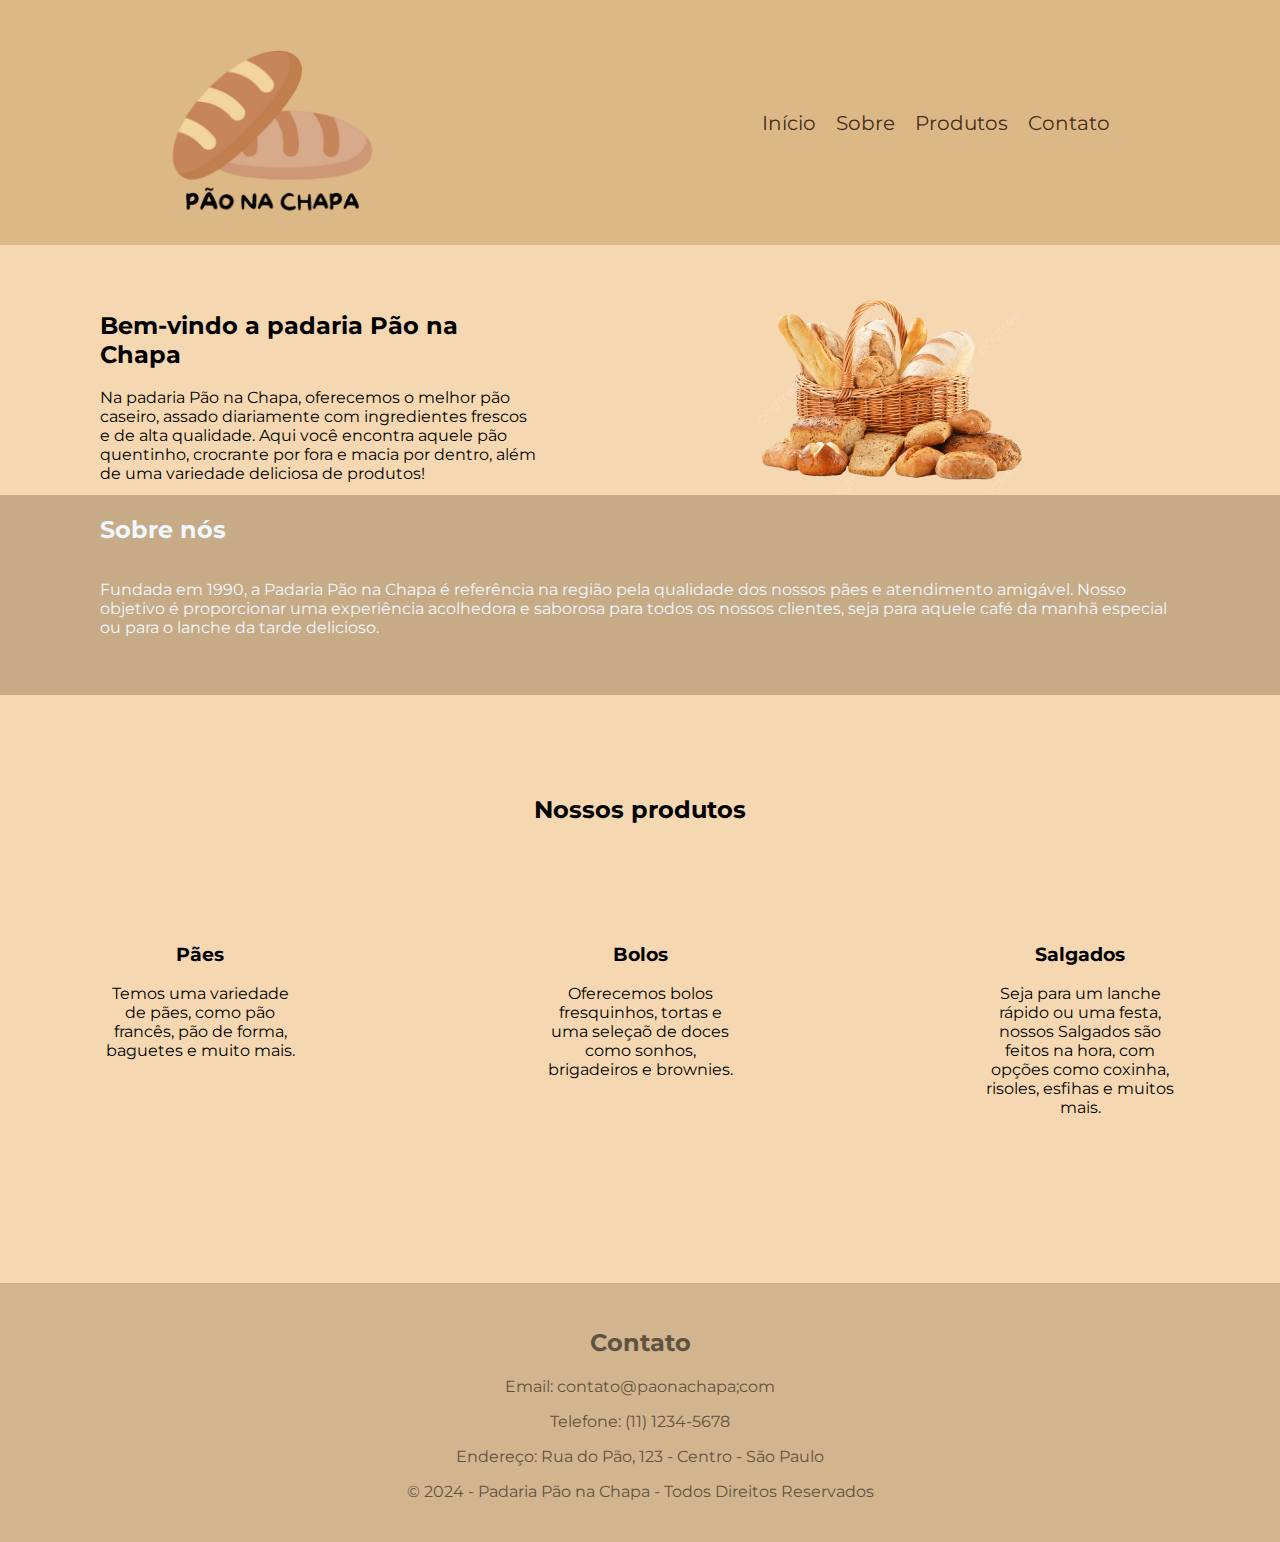
==== Index.html @ 84493790 "Add files via upload" ====
<!DOCTYPE html>
<html lang="pt-BR">

<head>
    <meta charset="UTF-8">
    <meta name="viewport" content="width=device-width, initial-scale=1.0">
    <title>Pão na Chapa</title>
    <link rel="stylesheet" href="style.css">
    <link rel="shortcut icon" href="img/logo.png" type="image/x-icon">
    <link rel="preconnect" href="https://fonts.googleapis.com">
<link rel="preconnect" href="https://fonts.gstatic.com" crossorigin>
<link href="https://fonts.googleapis.com/css2?family=Montserrat:ital,wght@0,100..900;1,100..900&display=swap" rel="stylesheet">
</head>

<body>
    <header>
        <img class="logo-header" src="img/logo.png" alt="Pão, Pão na Chapa, Logo, Logo Padaria" />
        <nav Class="menu">
            <ul>
                <li>
                    <a href="#introducao">Início</a>
                </li>

                <li>
                    <a href="#sobre-nos">Sobre</a>
                </li>

                <li>
                    <a href="#produtos">Produtos</a>
                </li>

                <li>
                    <a href="#contato">Contato</a>
                </li>
            </ul>
        </nav>

    </header>

    <main>

        <section id="introducao">
            <div>
                <h2>Bem-vindo a padaria Pão na Chapa</h2>
                <p>
                    Na padaria Pão na Chapa, oferecemos o melhor pão caseiro, assado
                    diariamente com ingredientes frescos e de alta qualidade. Aqui
                    você encontra aquele pão quentinho, crocrante por fora e macia por dentro,
                    além de uma variedade deliciosa de produtos!
                </p>
            </div>
            <div>
                <img width="300px" src="./img/pao.png"
                    alt="pão, cesta de pães, pão francês, pão integral, pão de forma">
            </div>

        </section>

        <section id="sobre-nos">
            <h2>Sobre nós</h2>

            <p>
                Fundada em 1990, a Padaria Pão na Chapa é referência na região pela qualidade
                dos nossos pães e atendimento amigável.
                Nosso objetivo é proporcionar uma experiência acolhedora e saborosa
                para todos os nossos clientes,
                seja para aquele café da manhã especial ou para o lanche da tarde delicioso.
            </p>

        </section>
        <section id="produtos">
            <h2>Nossos produtos</h2>

            <div class="conteudo-produtos">
                <div class="produto">

                    <h3>Pães</h3>
                    <p>Temos uma variedade de pães,
                        como pão francês, pão de forma, baguetes e muito mais.
                    </p>

                </div>

                <div class="produto">

                    <h3>Bolos</h3>
                    <p>Oferecemos bolos fresquinhos, tortas e uma seleçaõ de doces como sonhos,
                        brigadeiros e brownies.
                    </p>

                </div>

                <div class="produto">

                    <h3>Salgados</h3>
                    <p>Seja para um lanche rápido ou uma festa, nossos Salgados
                        são feitos na hora, com opções como coxinha, risoles, esfihas
                        e muitos mais.
                    </p>

                </div>


            </div>

        </section>
    </main>
    <footer>
        <section id="contato">
            <h2>Contato</h2>
            <p>Email: contato@paonachapa;com</p>
            <p>Telefone: (11) 1234-5678</p>
            <p>Endereço: Rua do Pão, 123 - Centro - São Paulo</p>
        </section>
        <p class="direitos autorais">&copy; 2024 - Padaria Pão na Chapa - Todos Direitos Reservados</p>
    </footer>


</body>

</html>
---- style.css ----
html{
    scroll-behavior: smooth;
    font-family: "Montserrat", sans-serif;
}

body {
    margin: 0;
    background-color: hsl(34, 77%, 83%);
}

header {
    background-color: hsla(34, 55%, 68%, 0.884);
    display: flex;
    padding-left: 150px;
    padding-right: 150px;
    align-items: center;
    justify-content: space-between;
}

footer {
    background-color: hsla(33, 37%, 65%, 0.767);
    color: rgb(95, 83, 64);
    margin: 0;
    text-align: center;
    padding-top: 25px;
    padding-bottom: 25px;
}

footer p{
}

.logo-header {
    width: 25%;
}

.menu ul {
    display: flex;
    list-style-type: none;
}

.menu li a {
    color: rgb(68, 45, 26);
    text-decoration: none;
    margin-right: 20px;
    font-size: 20px;
}

#introducao {
    display: flex;
    height: 250px;
    align-items: center;
}

#introducao div {
    width: 50%;
    padding-right: 100px;
    padding-left: 100px;
    margin-top: 50px;
}

#sobre-nos {
    padding-left: 100px;
    padding-right: 100px;
    background-color: rgb(199, 171, 134);
    height: 200px;
    display: flex;
    flex-direction: column;
    color: aliceblue;
}

#produtos {
    padding-left: 100px;
    padding-right: 100px;
}

#produtos h2 {
    margin-top: 100px;
    margin-bottom: 100px;
    text-align: center;
}

.conteudo-produtos {
    display: flex;
    justify-content: space-between;
    margin-bottom: 150px;
}

.produto {
    width: 200px;
    text-align: center;
}

.direitos-autorais{
}
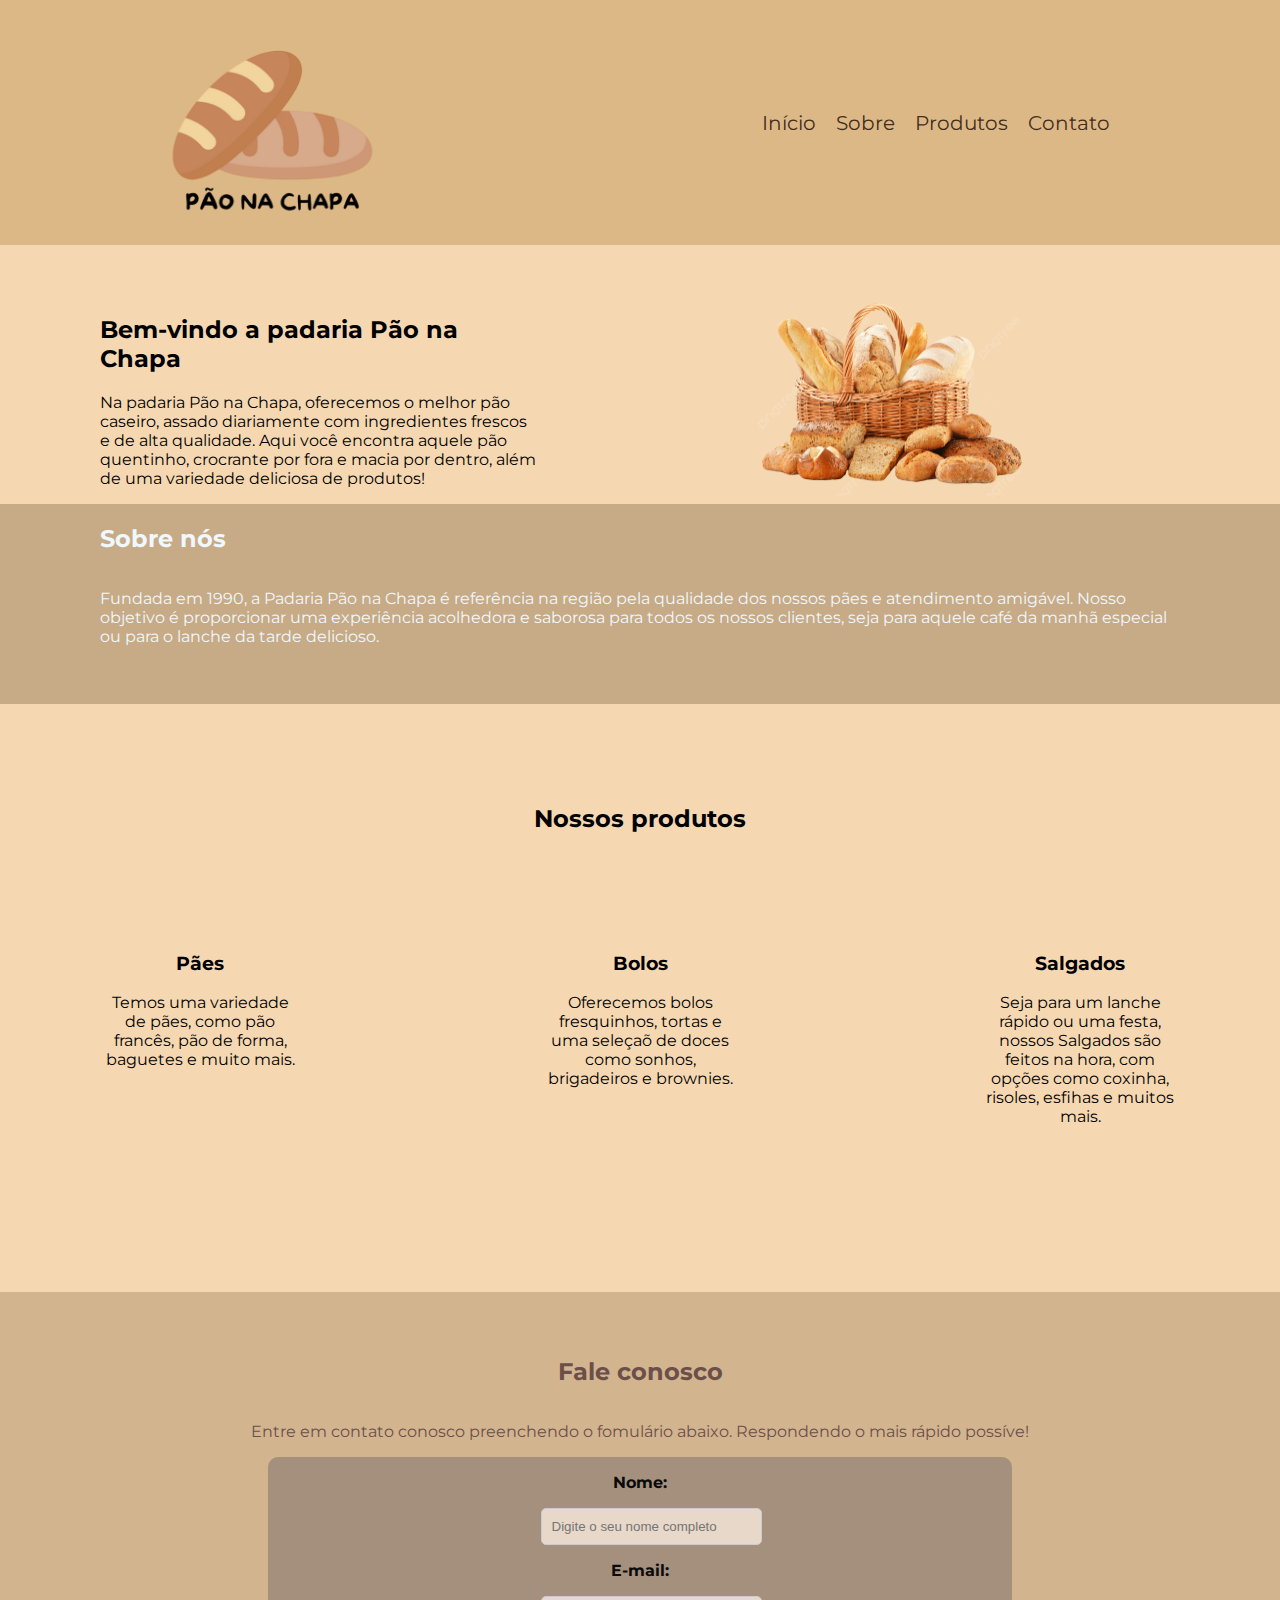
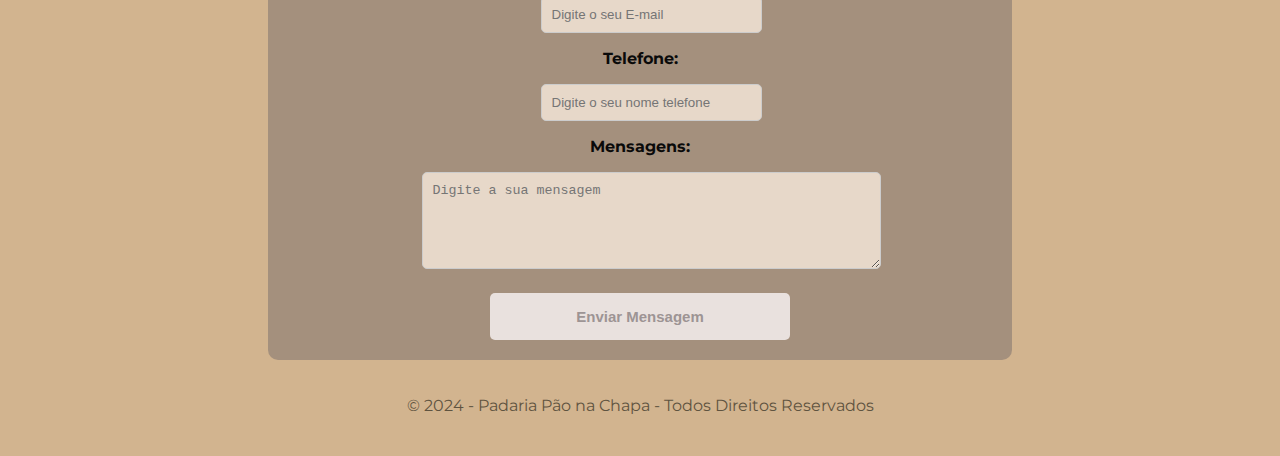
==== commit 48c52ee7: "Add files via upload" ====
--- a/Index.html
+++ b/Index.html
@@ -107,14 +107,78 @@
     </main>
     <footer>
         <section id="contato">
-            <h2>Contato</h2>
-            <p>Email: contato@paonachapa;com</p>
-            <p>Telefone: (11) 1234-5678</p>
-            <p>Endereço: Rua do Pão, 123 - Centro - São Paulo</p>
+           <h2>Fale conosco</h2>
+           <p>Entre em contato conosco preenchendo o fomulário abaixo. 
+            Respondendo o mais rápido possíve!
+           </p>
+           <form id="form-contato">
+            <div class="grupo">
+                <p>Nome:</p>
+                <input
+                id="nome"
+                type="text"
+                placeholder="Digite o seu nome completo"
+                required
+                />
+            </div>
+
+            <div class="grupo">
+                <p>E-mail:</p>
+                <input
+                id="E-mail"
+                type="E-mail"
+                placeholder="Digite o seu E-mail"
+                required
+                />
+            </div>
+
+            <div class="grupo">
+                <p>Telefone:</p>
+                <input
+                id="telefone"
+                type="tel"
+                placeholder="Digite o seu nome telefone"
+                required
+                />
+            </div>
+
+            <div class="grupo">
+                <p>Mensagens: </p>
+                <textarea
+                id="mensagem"
+                placeholder= "Digite a sua mensagem"
+                rows="5"
+                cols="50"
+                required></textarea>
+            </div>
+
+            <button type="submit">Enviar Mensagem</button>
+
+           </form>
         </section>
         <p class="direitos autorais">&copy; 2024 - Padaria Pão na Chapa - Todos Direitos Reservados</p>
     </footer>
 
+<script>
+    const form = document.getElementById("form-contato");
+
+    form.addEventListener('submit', function (event) {
+        event.preventDefault();
+
+        const nome = document.getElementById('nome').value;
+        const email = document.getElementById('E-mail').value;
+        const telefone = document.getElementById('telefone').value;
+        const mensagem = document.getElementById('mensagem').value;
+
+        alert("Dados do contato:\n" + 
+        "Nome:" + nome + "\n" + 
+        "E-mail:" + email + "\n" +
+        "Telefone:" + telefone + "\n" +
+        "Mensagem:" + mensagem
+    );
+
+    })
+</script>
 
 </body>
 
--- a/style.css
+++ b/style.css
@@ -26,9 +26,6 @@
     padding-bottom: 25px;
 }
 
-footer p{
-}
-
 .logo-header {
     width: 25%;
 }
@@ -47,7 +44,7 @@
 
 #introducao {
     display: flex;
-    height: 250px;
+    min-height: 250px;
     align-items: center;
 }
 
@@ -62,7 +59,7 @@
     padding-left: 100px;
     padding-right: 100px;
     background-color: rgb(199, 171, 134);
-    height: 200px;
+    min-height: 200px;
     display: flex;
     flex-direction: column;
     color: aliceblue;
@@ -91,4 +88,110 @@
 }
 
 .direitos-autorais{
+    padding-top: 25px;
+    padding-bottom: 25px;
+}
+
+#form-contato{
+    width: 60%;
+    background-color: rgb(164, 144, 125);
+    border-radius: 10px;
+    display: flex;
+    flex-direction: column;
+    align-items: center;
+}
+
+.grupo{
+    font-weight: bold;
+    color: rgb(10, 10, 10);
+}
+
+.grupo input,
+.grupo textarea{
+    width: 100%;
+    padding: 10px;
+    border: 1px solid #ccc;
+    border-radius: 5px;
+    background-color: rgb(231, 216, 201);
+}
+
+.grupo input:focus,
+.grupo textarea:focus{
+    border-color: rgb(167, 134, 125);
+    outline: none;
+}
+
+#contato{
+    display: flex;
+    flex-direction: column;
+    align-items: center;
+    text-align: center;
+    color: rgb(108, 79, 73);
+    padding: 20px;
+}
+
+#contato button{
+    width: 100%;
+    max-width: 300px;
+    padding: 15px;
+    font-size: 15px;
+    font-weight: bold;
+    background-color: rgb(233, 225, 222);
+    color: #9d9494;
+    border: none;
+    border-radius: 5px;
+    cursor: pointer;
+    transition: 0.3 ease;
+    margin-top: 20px;
+    margin-bottom: 20px;
+}
+
+#contato button:hover{
+    background-color: #d3c2ba;
+}
+
+@media (max-width: 875px){
+    #introducao{
+        flex-direction: column;
+        text-align: center;
+    }
+
+    #introducao div {
+        padding-left: 0;
+        padding-right: 0;
+        width: 80%;
+    }
+
+    header{
+        padding-left: 0;
+        padding-right: 0;
+        flex-direction: column;
+    }
+
+    .menu ul{
+        padding-left: 0;
+        margin: auto;
+    }
+
+    .logo-header{
+        width: 300px;
+    }
+
+    .conteudo-produtos{
+        flex-direction: column;
+        align-items: center;
+    }
+
+    #produto {
+        padding-left: 0;
+        padding-right: 0;
+    }
+
+    .produto{
+        width: 80%;
+    }
+
+    #sobre-nos {
+        text-align: center;
+    }
 }